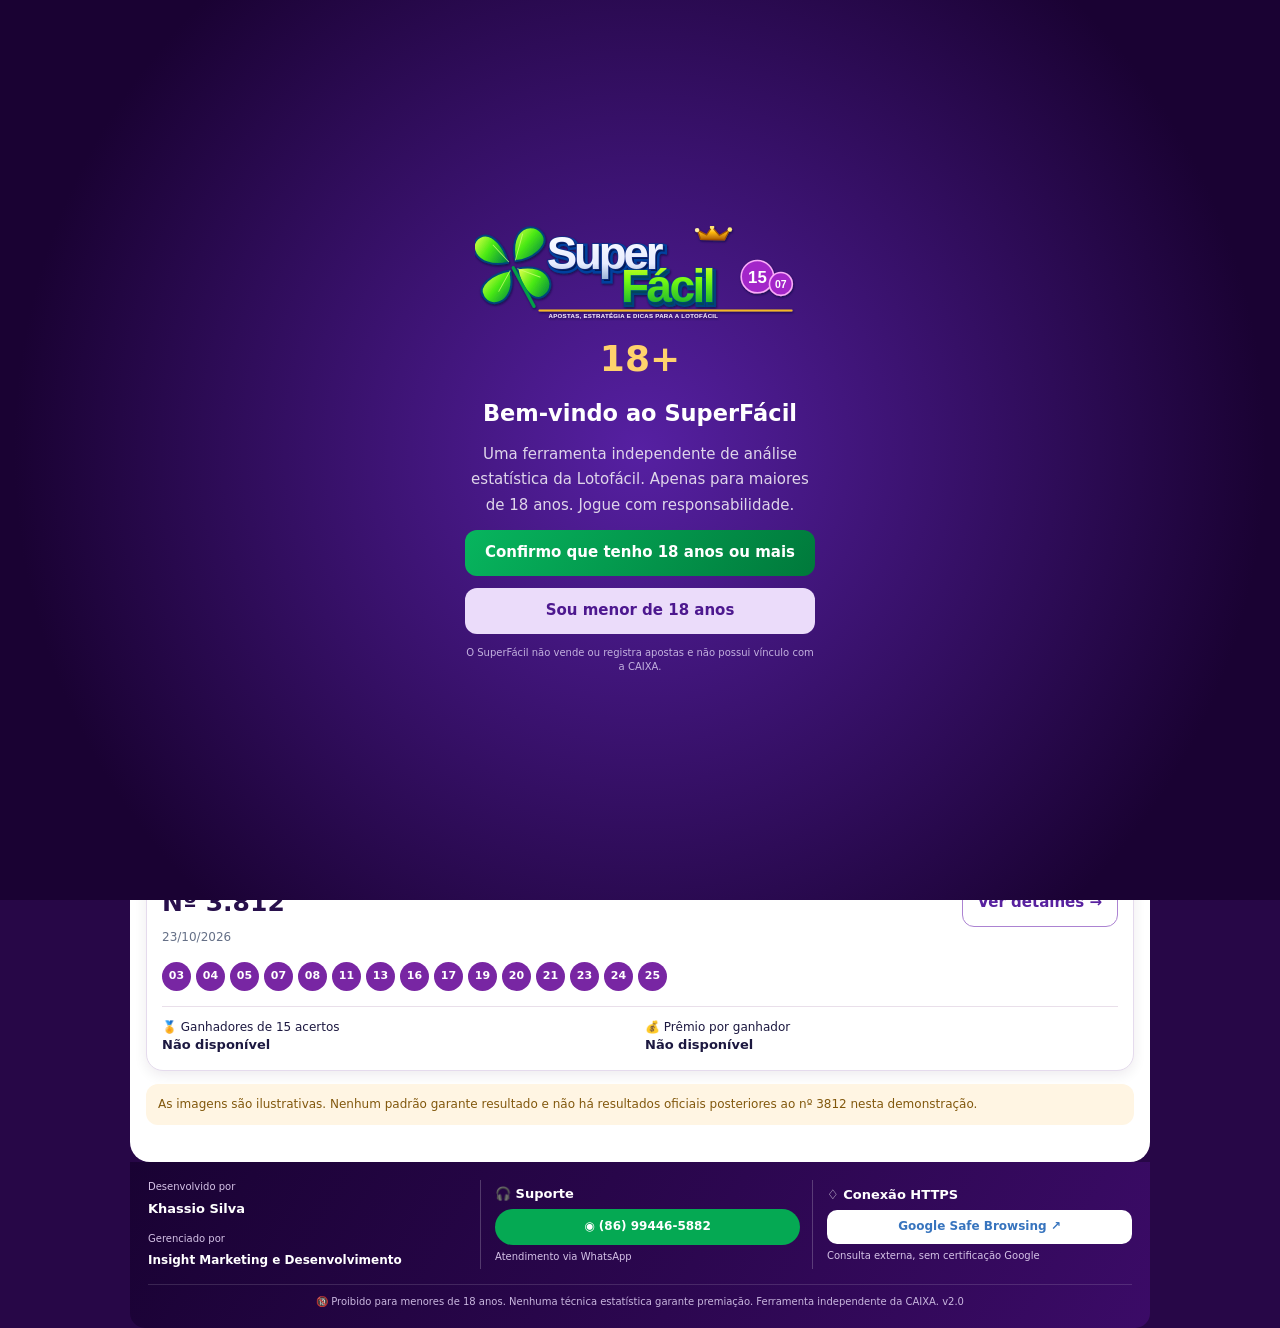
==== index.html @ 798bcb7a "feat(demo): publicar versão SuperFácil 2.0 funcional no GitHub Pages com 599 concursos" ====
<!doctype html>
<html lang="pt-BR">
<head>
<meta charset="utf-8"><meta name="viewport" content="width=device-width,initial-scale=1,viewport-fit=cover">
<meta name="theme-color" content="#20053c">
<meta name="description" content="SuperFácil — estatísticas da Lotofácil, geração de jogos, conferência e análises históricas.">
<title>SuperFácil • Lotofácil — Aplicativo</title>
<link rel="icon" type="image/svg+xml" href="./public/favicon.svg">
<link rel="manifest" href="./demo/manifest.webmanifest">
<link rel="stylesheet" href="./demo/styles.css">
</head>
<body>
<div id="agegate" class="gate" role="dialog" aria-modal="true" aria-labelledby="gtitle">
 <div class="gate-inner"><img class="gate-logo" src="./public/logo-superfacil.svg" alt="SuperFácil">
 <span class="age-icon">18+</span><h2 id="gtitle">Bem-vindo ao SuperFácil</h2>
 <p>Uma ferramenta independente de análise estatística da Lotofácil. Apenas para maiores de 18 anos. Jogue com responsabilidade.</p>
 <button id="ageyes" class="btn primary">Confirmo que tenho 18 anos ou mais</button>
 <button id="ageno" class="btn neutral">Sou menor de 18 anos</button>
 <small>O SuperFácil não vende ou registra apostas e não possui vínculo com a CAIXA.</small>
 </div>
</div>
<header class="site-head">
 <div class="head-inside">
  <a href="#inicio" class="brand" aria-label="Ir para início"><img src="./public/logo-superfacil.svg" alt="SuperFácil — Lotofácil"></a>
  <nav aria-label="Navegação principal" class="navtop"><a href="#inicio">⌂<span>Início</span></a><a href="#analise">▥<span>Análise</span></a><a href="#resultados">▤<span>Resultados</span></a></nav>
  <button id="menuButton" class="hamburger" aria-expanded="false" aria-controls="drawer" aria-label="Abrir menu">☰</button>
 </div>
 <nav id="drawer" class="drawer hidden" aria-label="Menu completo"><a href="#inicio">Início</a><a href="#jogar">Gerar jogos</a><a href="#analise">Análise</a><a href="#resultados">Resultados</a><a href="#dicas">Dicas</a><a href="#salvos">Meus jogos</a><button id="checkUpdate">Verificar atualização</button></nav>
</header>
<div class="shell">
 <div class="snapshot" role="status">Demonstração funcional • Base de 599 concursos, até o <b>3812</b> (23/10/2026) • Dados posteriores ainda não sincronizados</div>
 <main id="app" aria-live="polite"></main>
</div>
<footer class="footer">
 <div class="foot-grid">
  <div><span class="micro">Desenvolvido por</span><strong>Khassio Silva</strong><span class="micro gap">Gerenciado por</span><strong class="smallstrong">Insight Marketing e Desenvolvimento</strong></div>
  <div><strong>🎧 Suporte</strong><a class="whatsapp" href="https://wa.me/5586994465882?text=Ol%C3%A1%2C%20preciso%20de%20suporte%20sobre%20o%20SuperF%C3%A1cil" target="_blank" rel="noopener noreferrer">◉ (86) 99446-5882</a><span class="micro">Atendimento via WhatsApp</span></div>
  <div><strong>♢ Conexão HTTPS</strong><a class="google" target="_blank" rel="noopener noreferrer" href="https://transparencyreport.google.com/safe-browsing/search?url=khassiooluver1988-droid.github.io">Google Safe Browsing ↗</a><span class="micro">Consulta externa, sem certificação Google</span></div>
 </div>
 <p>🔞 Proibido para menores de 18 anos. Nenhuma técnica estatística garante premiação. Ferramenta independente da CAIXA. <span id="versionTag">v2.0</span></p>
</footer>
<div id="updateToast" class="update-toast hidden" role="status"><b>Nova versão disponível</b><button id="reloadButton">Atualizar agora</button><button id="closeUpdate" aria-label="Dispensar">×</button></div>
<script src="./demo/app.js" defer></script>
</body></html>
---- demo/styles.css ----
:root{--purple:#270648;--dark:#190331;--green:#008d4b;--violet:#6521ad;--ink:#1c1840;--muted:#6c7184}*{box-sizing:border-box}body{margin:0;font:15px/1.45 system-ui,Arial,sans-serif;background:#270747;color:var(--ink)}button,a,input{font:inherit}button{cursor:pointer}a{color:inherit;text-decoration:none}.hidden{display:none!important}button:focus-visible,a:focus-visible{outline:3px solid #ffca42;outline-offset:2px}.site-head{position:relative;z-index:20;background:linear-gradient(120deg,#160228,#31065b);color:#fff}.head-inside{max-width:1020px;margin:auto;padding:9px 15px;display:flex;align-items:center;gap:13px;justify-content:space-between}.brand img{width:210px;max-width:43vw;display:block}.navtop{display:flex;gap:5px;margin-left:auto}.navtop a{display:grid;text-align:center;border-radius:11px;padding:6px 12px;font-size:22px;line-height:1.1}.navtop a span{font-size:11px;font-weight:750}.navtop a.current,.navtop a:hover{background:#572195}.hamburger{background:#482078;border:1px solid #79579f;border-radius:12px;width:43px;height:43px;color:#fff;font-size:25px}.drawer{position:absolute;right:12px;top:100%;min-width:210px;box-shadow:0 8px 24px #180127b0;background:#29104a;border-radius:0 0 12px 12px;padding:8px;display:grid}.drawer a,.drawer button{padding:11px;color:#fff;background:none;border:0;text-align:left}.drawer a:hover,.drawer button:hover{background:#673b99}.shell{max-width:1020px;margin:auto;padding:15px 16px 25px;background:#fff;min-height:70vh;border-radius:0 0 20px 20px}.snapshot{font-size:11px;color:#74591e;background:#fff7d7;border-left:4px solid #d0a230;padding:9px;border-radius:7px;margin-bottom:12px}.page-title{font-size:25px;font-weight:900;color:#28104c;margin:4px 0 5px}.sub,.muted{color:#657087;font-size:12px}.sub{margin:0 0 15px}.card{background:#fff;border:1px solid #e5dbed;border-radius:17px;padding:15px;box-shadow:0 4px 13px #1f073315;margin-bottom:13px}.card h3{margin:0 0 8px;font-size:16px}.row{display:flex;align-items:center;gap:9px;flex-wrap:wrap}.stack{display:grid;gap:12px}.btn{display:inline-flex;align-items:center;justify-content:center;gap:8px;border:none;border-radius:12px;padding:12px 15px;font-weight:850}.btn.primary{background:linear-gradient(125deg,#07b55e,#00793b);color:#fff}.btn.purple{background:#6324ad;color:#fff}.btn.neutral{background:#ebdcfa;color:#4d188f}.btn.outline{background:#fff;color:#58219f;border:1px solid #ac83d2}.btn.wide{width:100%;padding:15px;font-size:17px}.btn:disabled{opacity:.42;cursor:not-allowed}.badge{background:#e7d8fa;color:#53248a;border-radius:999px;padding:5px 10px;font-size:11px;font-weight:800}
.carousel-frame{position:relative;overflow:hidden;background:#2a034f;border-radius:17px}.carousel-img{display:block;width:100%;aspect-ratio:960/370;object-fit:cover}.car-btn{position:absolute;top:50%;transform:translateY(-50%);border:0;border-radius:50%;width:31px;height:31px;background:#ffffffc7;color:#4e1680;font-size:21px}.car-btn.prev{left:8px}.car-btn.next{right:8px}.dots{display:flex;justify-content:center;gap:8px;padding:11px}.dots button{width:10px;height:10px;border:0;background:#d8c6e7;border-radius:50%;padding:0}.dots button.active{background:#6f1aac;width:25px;border-radius:10px}
.current{display:grid;grid-template-columns:1fr 1fr;gap:12px;background:#def8e6;padding:18px;border-radius:17px;margin:8px 0 15px}.current h2{font-size:24px;margin:4px 0;color:#122d28}.current strong{color:#08693c;font-size:clamp(18px,3vw,27px)}.current small{font-size:11px;color:#456952}.home-actions{display:grid;gap:10px;margin-bottom:15px}.home-actions a{display:flex;justify-content:center;gap:12px;align-items:center;padding:17px;border-radius:14px;font-size:18px;font-weight:900}.home-actions a:first-child{background:linear-gradient(110deg,#04b256,#027d3d);color:#fff}.home-actions a:last-child{background:#ead6fb;color:#4a1a7e}.balls{display:flex;gap:5px;flex-wrap:wrap}.ball{min-width:29px;height:29px;display:inline-grid;place-items:center;border-radius:50%;background:#7826a3;color:#fff;font-size:11px;font-weight:800}.ball.green{background:#07a95f}.results-meta{display:grid;grid-template-columns:1fr 1fr;gap:10px;border-top:1px solid #e9dfea;margin-top:15px;padding-top:12px;font-size:12px}.results-meta strong{display:block;font-size:13px}.warning{padding:12px;border-radius:12px;background:#fff5e3;color:#82580d;font-size:12px}
.excluder{display:grid;grid-template-columns:repeat(5,1fr);gap:7px;margin:13px 0}.excluder button{min-height:46px;border-radius:9px;border:1px solid #dcc4ee;background:#f9f5fd;color:#281248;font-weight:800}.excluder button.excluded{background:#f02b61;color:#fff;border-color:#e51048}.excluder button.selected{background:#6d2bb9;color:#fff}.counter{display:flex;flex-wrap:wrap;gap:9px;align-items:center;color:#52466c;font-size:12px}.counter b{border-radius:8px;background:#f1e6ff;padding:5px 8px}.pools{display:grid;grid-template-columns:1fr 1fr;gap:10px}.pool{border-radius:14px;padding:12px;background:#e0f9e9}.pool:nth-child(2){background:#f1e4fc}.pool h3{margin:0 0 8px;font-size:13px}.pool-inner{display:grid;grid-template-columns:repeat(5,1fr);gap:4px}.pool-inner span{display:grid;place-items:center;border-radius:6px;background:#b5f2ce;color:#126d42;font-weight:800;font-size:11px;padding:8px 0}.pool:nth-child(2) .pool-inner span{background:#dac5f6;color:#6625a9}.choice{display:grid;grid-template-columns:repeat(5,1fr);gap:7px}.choice button{border:0;border-radius:11px;background:#eee5fa;color:#581e95;font-size:16px;padding:11px 0;font-weight:850}.choice button.chosen{background:#7427c6;color:#fff}.price{background:#e3f9eb;color:#0a5936;padding:14px;border-radius:13px;font-size:12px}.price strong{font-size:18px}.price-grid{display:grid;grid-template-columns:repeat(5,1fr);gap:4px;margin:10px 0}.price-grid>div{background:#fff;border-radius:7px;text-align:center;padding:9px 3px;font-size:10px}.price-grid>div strong{font-size:11px}.price-grid .active{outline:2px solid #05a958}.ticket{padding:12px 0;border-top:1px solid #e9dfea}.ticket>div:first-child{display:flex;justify-content:space-between;gap:10px;font-size:12px;margin-bottom:10px}.ticket .btn{font-size:12px;padding:7px 10px;margin-top:8px}.form-control{width:100%;padding:10px;border-radius:8px;border:1px solid #ceb8e3}.analysis-grid{display:grid;grid-template-columns:repeat(2,1fr);gap:10px}.analysis-grid .card{margin:0}.metric{font-weight:900;font-size:23px;color:#6123a6}.progress{height:8px;background:#e9def7;border-radius:5px;overflow:hidden}.progress span{display:block;height:100%;background:#5d14b6}.ranking{display:grid;gap:8px}.ranking>div{display:grid;grid-template-columns:33px 1fr 40px;align-items:center;gap:8px;font-size:12px}
.footer{max-width:1020px;margin:auto;padding:18px;color:#fff;background:linear-gradient(120deg,#190233,#3b0b67);border-radius:0 0 15px 15px}.foot-grid{display:grid;grid-template-columns:repeat(3,1fr);gap:12px}.foot-grid>div{display:flex;flex-direction:column;justify-content:center;gap:5px}.foot-grid>div:not(:first-child){border-left:1px solid #ffffff36;padding-left:14px}.footer strong{font-size:13px}.footer .smallstrong{font-size:12px}.micro{font-size:10px;color:#d5c3e7}.gap{margin-top:9px}.whatsapp{background:#05a953;color:#fff;border-radius:28px;padding:9px 10px;text-align:center;font-size:12px;font-weight:800;transition:transform .2s}.whatsapp:active{transform:scale(.9) rotate(-3deg)}.google{padding:8px 5px;background:#fff;color:#3774be;border-radius:10px;text-align:center;font-size:12px;font-weight:750}.footer>p{border-top:1px solid #ffffff22;margin:15px 0 0;padding-top:10px;font-size:10px;color:#c9b7df;text-align:center}
.gate{position:fixed;inset:0;background:radial-gradient(circle,#5620a2,#1a0233 80%);z-index:100;display:grid;place-items:center;padding:18px}.gate-inner{display:flex;flex-direction:column;align-items:center;gap:12px;max-width:350px;color:#fff;text-align:center}.gate-logo{width:min(330px,90vw)}.age-icon{font-size:36px;font-weight:900;color:#ffd26c}.gate h2{margin:0}.gate p{color:#dfd5ea;line-height:1.7;margin:0}.gate small{font-size:10px;color:#c3b1df}.gate .btn{width:100%}.update-toast{position:fixed;bottom:15px;left:50%;transform:translateX(-50%);background:#29094e;color:white;z-index:80;display:flex;align-items:center;gap:8px;padding:13px;border-radius:11px;width:min(500px,94vw)}.update-toast button{border:0;padding:7px 10px;background:#07844b;border-radius:8px;color:#fff}
@media(max-width:610px){.brand img{width:152px;max-width:44vw}.navtop a{font-size:19px;padding:5px 7px}.navtop a span{font-size:10px}.hamburger{width:40px;height:40px}.shell{padding:12px}.current{padding:13px}.current h2{font-size:18px}.foot-grid{grid-template-columns:1fr 1fr}.foot-grid>div:last-child{grid-column:1/-1;border-left:0;padding:12px 0 0;border-top:1px solid #ffffff38}.footer strong{font-size:11px}.pools{gap:6px}.pool{padding:8px}.pool-inner{gap:3px}.pool-inner span{padding:6px 0;font-size:10px}.price-grid strong{font-size:10px!important}}
@media(max-width:370px){.brand img{width:128px}.navtop a{font-size:17px;padding:5px}.navtop a span{font-size:9px}.excluder{gap:4px}.excluder button{min-height:39px}.current{grid-template-columns:1fr}.analysis-grid{grid-template-columns:1fr}}
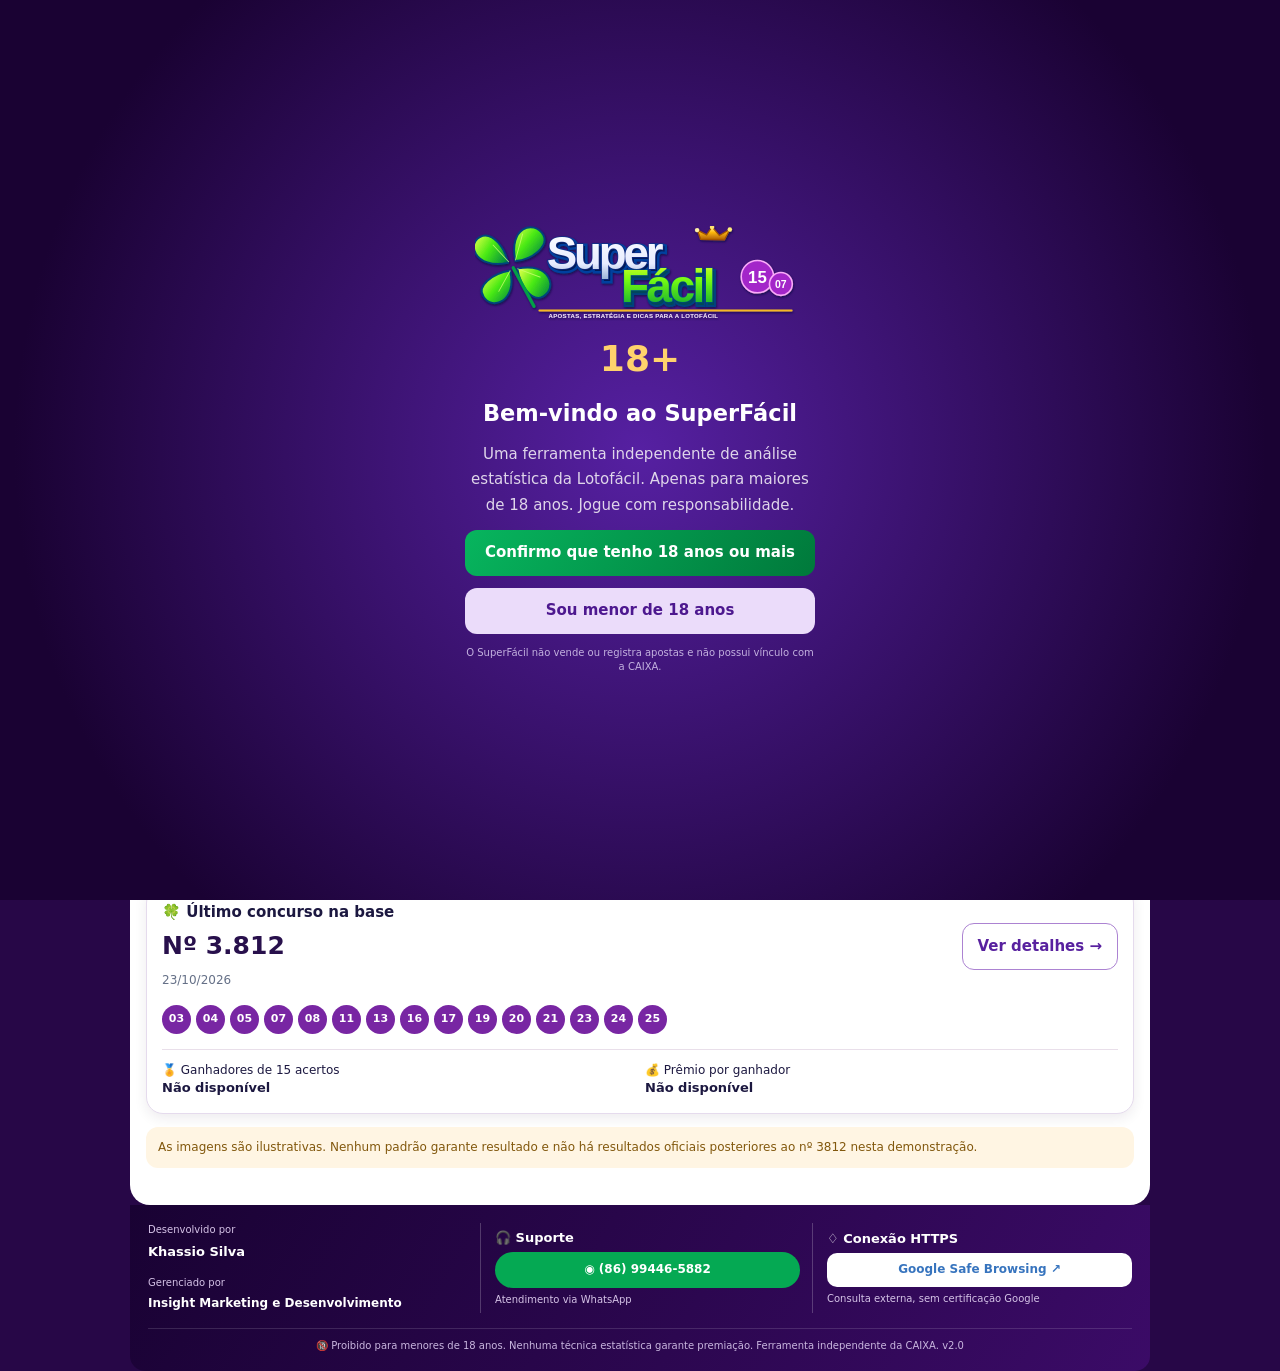
==== commit 196f0a49: "feat(banners): publicar 3 informativos Lotofácil no carrossel com acesso às notícias" ====
--- a/index.html
+++ b/index.html
@@ -7,7 +7,7 @@
 <title>SuperFácil • Lotofácil — Aplicativo</title>
 <link rel="icon" type="image/svg+xml" href="./public/favicon.svg">
 <link rel="manifest" href="./demo/manifest.webmanifest">
-<link rel="stylesheet" href="./demo/styles.css">
+<link rel="stylesheet" href="./demo/styles.css?v=20261026.4">
 </head>
 <body>
 <div id="agegate" class="gate" role="dialog" aria-modal="true" aria-labelledby="gtitle">
@@ -40,5 +40,5 @@
  <p>🔞 Proibido para menores de 18 anos. Nenhuma técnica estatística garante premiação. Ferramenta independente da CAIXA. <span id="versionTag">v2.0</span></p>
 </footer>
 <div id="updateToast" class="update-toast hidden" role="status"><b>Nova versão disponível</b><button id="reloadButton">Atualizar agora</button><button id="closeUpdate" aria-label="Dispensar">×</button></div>
-<script src="./demo/app.js" defer></script>
+<script src="./demo/app.js?v=20261026.4" defer></script>
 </body></html>
--- a/demo/styles.css
+++ b/demo/styles.css
@@ -7,3 +7,7 @@
 .gate{position:fixed;inset:0;background:radial-gradient(circle,#5620a2,#1a0233 80%);z-index:100;display:grid;place-items:center;padding:18px}.gate-inner{display:flex;flex-direction:column;align-items:center;gap:12px;max-width:350px;color:#fff;text-align:center}.gate-logo{width:min(330px,90vw)}.age-icon{font-size:36px;font-weight:900;color:#ffd26c}.gate h2{margin:0}.gate p{color:#dfd5ea;line-height:1.7;margin:0}.gate small{font-size:10px;color:#c3b1df}.gate .btn{width:100%}.update-toast{position:fixed;bottom:15px;left:50%;transform:translateX(-50%);background:#29094e;color:white;z-index:80;display:flex;align-items:center;gap:8px;padding:13px;border-radius:11px;width:min(500px,94vw)}.update-toast button{border:0;padding:7px 10px;background:#07844b;border-radius:8px;color:#fff}
 @media(max-width:610px){.brand img{width:152px;max-width:44vw}.navtop a{font-size:19px;padding:5px 7px}.navtop a span{font-size:10px}.hamburger{width:40px;height:40px}.shell{padding:12px}.current{padding:13px}.current h2{font-size:18px}.foot-grid{grid-template-columns:1fr 1fr}.foot-grid>div:last-child{grid-column:1/-1;border-left:0;padding:12px 0 0;border-top:1px solid #ffffff38}.footer strong{font-size:11px}.pools{gap:6px}.pool{padding:8px}.pool-inner{gap:3px}.pool-inner span{padding:6px 0;font-size:10px}.price-grid strong{font-size:10px!important}}
 @media(max-width:370px){.brand img{width:128px}.navtop a{font-size:17px;padding:5px}.navtop a span{font-size:9px}.excluder{gap:4px}.excluder button{min-height:39px}.current{grid-template-columns:1fr}.analysis-grid{grid-template-columns:1fr}}
+
+/* Carrossel informativo: proporções dos banners jornalísticos aprovados. */
+.carousel-img{aspect-ratio:1200/515;object-fit:cover;}
+@media(max-width:390px){.carousel-img{aspect-ratio:1200/515}}
